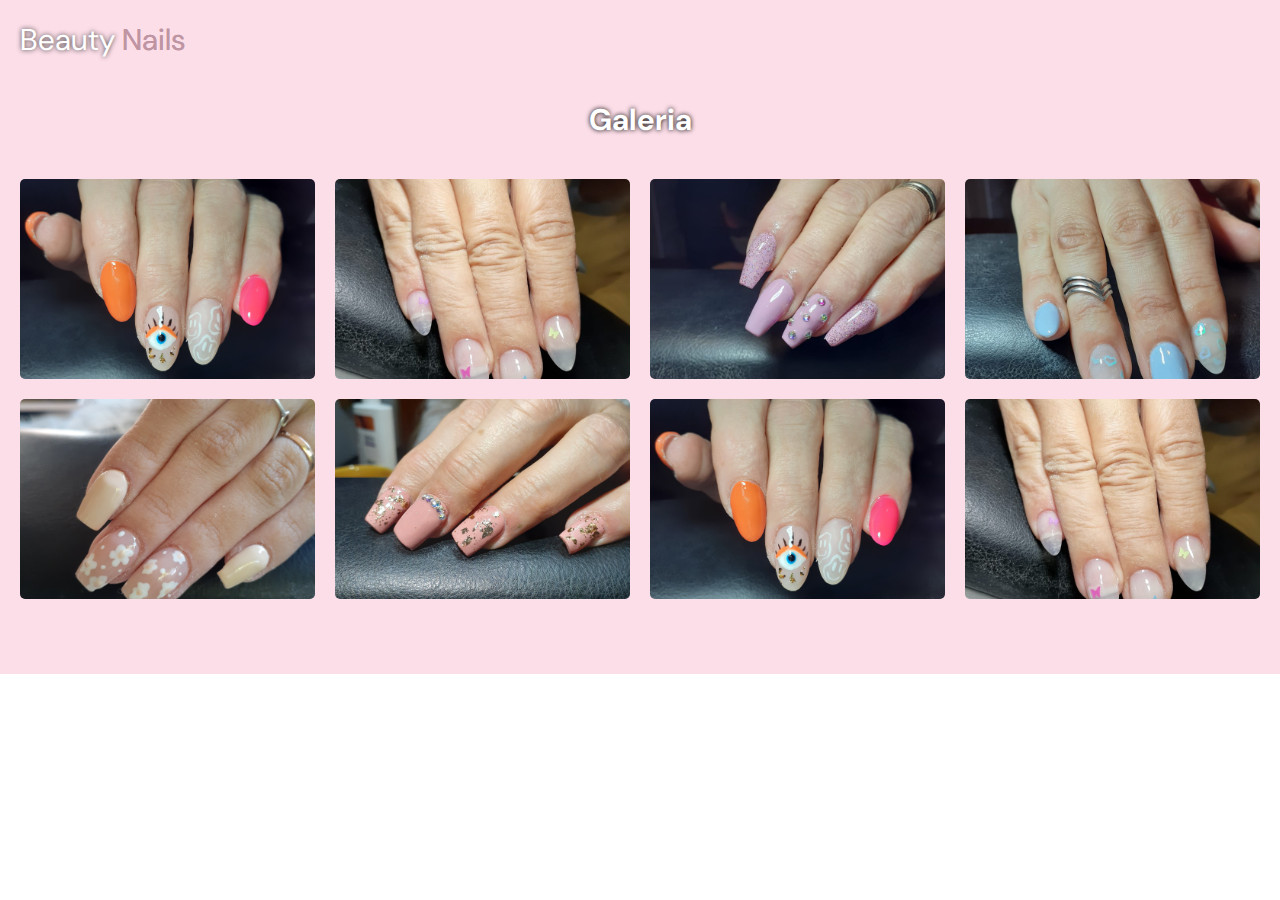
==== galeria.html @ 72dd1c16 "empiezo mi repositorio de git, pre-entrega2" ====
<!DOCTYPE html>
<html lang="es">

<head>
    <link rel="stylesheet" href="https://cdnjs.cloudflare.com/ajax/libs/font-awesome/6.2.0/css/all.min.css"
        integrity="sha512-xh6O/CkQoPOWDdYTDqeRdPCVd1SpvCA9XXcUnZS2FmJNp1coAFzvtCN9BmamE+4aHK8yyUHUSCcJHgXloTyT2A=="
        crossorigin="anonymous" referrerpolicy="no-referrer" />
    <link rel="stylesheet" href="estilos.css">
    <!--icono de pestaña-->
    <link rel="icon" href="media/logonails.jpeg">
    <meta charset="UTF-8">
    <meta http-equiv="X-UA-Compatible" content="IE=edge">
    <meta name="viewport" content="width=device-width, initial-scale=1.0">

    <title>Beauty Nails</title>
</head>

<body>
    <header>

        <div class="logo">Beauty <span>Nails</span></div>

        <i class="fa-solid fa-bars menu"></i>
    </header>
    <h2 class="titulonos">Galeria</h2>
    <section class="galeria">
        <article class="item item1"></article>
        <article class="item item2"></article>
        <article class="item item3"></article>
        <article class="item item4"></article>
        <article class="item item5"></article>
        <article class="item item6"></article>
        <article class="item item7"></article>
        <article class="item item8"></article>
    </section>
</body>
<footer>
    <div class="redes">
        <a href="https://instagram.com/_nails.b_?igshid=YmMyMTA2M2Y"><i class="fa-brands fa-instagram"></i></a>
        <a href="https://www.facebook.com/profile.php?id=100086259580706"><i class="fa-brands fa-facebook-f"></i></a>
        <a href="https://www.tiktok.com/@_nails.b_?_t=8W0SwV3RlLx&_r=1"><i class="fa-brands fa-tiktok"></i></a>
    </div>
</footer>

</html>
---- estilos.css ----
@import url('https://fonts.googleapis.com/css2?family=DM+Sans&family=Josefin+Sans:ital,wght@1,300&display=swap');

* {
    margin: 0;
    padding: 0;
    box-sizing: border-box;
}

header {
    height: 80px;
    width: 100%;
    background-color: #fcdee8;
    font-size: 30px;
    color: white;
    font-family: 'DM Sans', sans-serif;
    display: flex;
    justify-content: space-between;
    padding: 20px;
    text-shadow: 0 0 5px #333;
}

.logo span {
    color: #c095a3;
    text-shadow: 0 0 0px;
}

.menu {
    font-size: 30px;
}

main {
    background-image: url(./media/fondoIni.jpg);
    height: 100vh;
    width: 100%;
    background-position: center;
    background-size: cover;
}

.intro {
    width: 70%;
    background-color: #c095a3a8;
    border: 2px solid #c095a3;
    border-radius: 5px;
    float: right;
    margin: 20px;
    padding: 20px;
}

.intro h1 {
    color: #fcdee8;
    font-family: 'DM Sans', sans-serif;
    font-size: 30px;
    text-shadow: 0 0 5px #000;
    margin-bottom: 15px;
}

.intro p {
    font-family: 'DM Sans', sans-serif;
    color: white;
    margin-bottom: 30px;
}

.introb {
    background-color: #fcdee8;
    border-radius: 5px;
    text-decoration: none;
    color: white;
    padding: 10px 20px;
    font-family: 'DM Sans', sans-serif;
    text-shadow: 0 0 5px #000;
}

.titulonos {
    color: white;
    font-family: 'DM Sans', sans-serif;
    font-size: 30px;
    text-shadow: 0 0 5px #000;
    text-align: center;
    background-color: #fcdee8;
    padding: 20px;
}

.nosotros {
    width: 100%;
    height: 450px;
}

.nleft {
    background-image: url(media/nosotrosimg.jpg);
    height: 50%;
    width: 100%;
    background-size: cover;
    background-position: center;
}

.nright {
    padding: 20px;
    background-color: #fcdee8;
}

.nright h3 {
    text-align: center;
    color: #c095a3;
    font-family: 'DM Sans', sans-serif;
    font-size: 25px;
    margin-bottom: 20px;
}

.nright p {
    font-size: 20px;
    font-family: 'DM Sans', sans-serif;
    color: black;
    padding: 20px;
    margin-bottom: 100px;
}

.galeria {
    background-color: #fcdee8;
    height: auto;
    width: 100%;
    display: grid;
    grid-template-columns: 1fr;
    grid-template-rows: repeat(8, 200px);
    grid-gap: 20px;
    padding: 20px;
}

.item {
    width: 100%;
    border-radius: 5px;
}

.item:hover {
    transform: scale(1.5);
    transition: all 2s;
    filter: brightness(1.1);
}

.item1 {
    background-image: url(media/galeria1.jpg);
    background-size: cover;
    background-position: center;
}

.item2 {
    background-image: url(media/galeria2.jpeg);
    background-size: cover;
    background-position: center;
}

.item3 {
    background-image: url(media/galeria3.jpeg);
    background-size: cover;
    background-position: center;
}

.item4 {
    background-image: url(media/galeria4.jpeg);
    background-size: cover;
    background-position: center;
}

.item5 {
    background-image: url(media/galeria5.jpg);
    background-size: cover;
    background-position: center;
}

.item6 {
    background-image: url(media/galeria6.jpg);
    background-size: cover;
    background-position: center;
}

.item7 {
    background-image: url(media/galeria1.jpg);
    background-size: cover;
    background-position: center;
}

.item8 {
    background-image: url(media/galeria2.jpeg);
    background-size: cover;
    background-position: center;
}

footer {
    background-color: #fcdee8;
    font-family: 'DM Sans', sans-serif;
    text-align: center;
    padding: 20px;
}

footer .redes {
    margin-top: 15px;
}

footer i {
    font-size: 40px;
    text-shadow: 0 0 5px #000;
    color: white;
    letter-spacing: 20px;
}

@media only screen and (min-width:480px) {
    .galeria {
        grid-template-columns: 1fr 1fr;
        grid-template-rows: repeat(4, 200px);
    }

    .nosotros {
        display: flex;
    }

    .nleft {
        width: 50%;
        height: 100%;
    }

    .nright {
        width: 50%;
        height: 100%;
    }
}

@media only screen and (min-width:768px) and (max-width:1023px) {
    .galeria {
        grid-template-columns: 1fr 1fr 1fr;
    }

    .item1 {
        grid-column: 1/3;
        grid-row: 1/2;
    }

    .item4 {
        grid-column: 2/4;
        grid-row: 2/3;
    }

    .item5 {
        grid-column: 1/3;
        grid-row: 3/4;
    }

    .item6 {
        grid-column: 3/4;
        grid-row: 3/5;
    }

    .item8 {
        grid-column: 2/3;
        grid-row: 4/5;
    }

    footer {
        text-align: right;
    }

}

@media only screen and (min-width:1024px) {
    .galeria {
        grid-template-columns: repeat(4, 1fr);
        grid-template-rows: 200px 200px;

    }

    footer {
        text-align: right;
    }


}
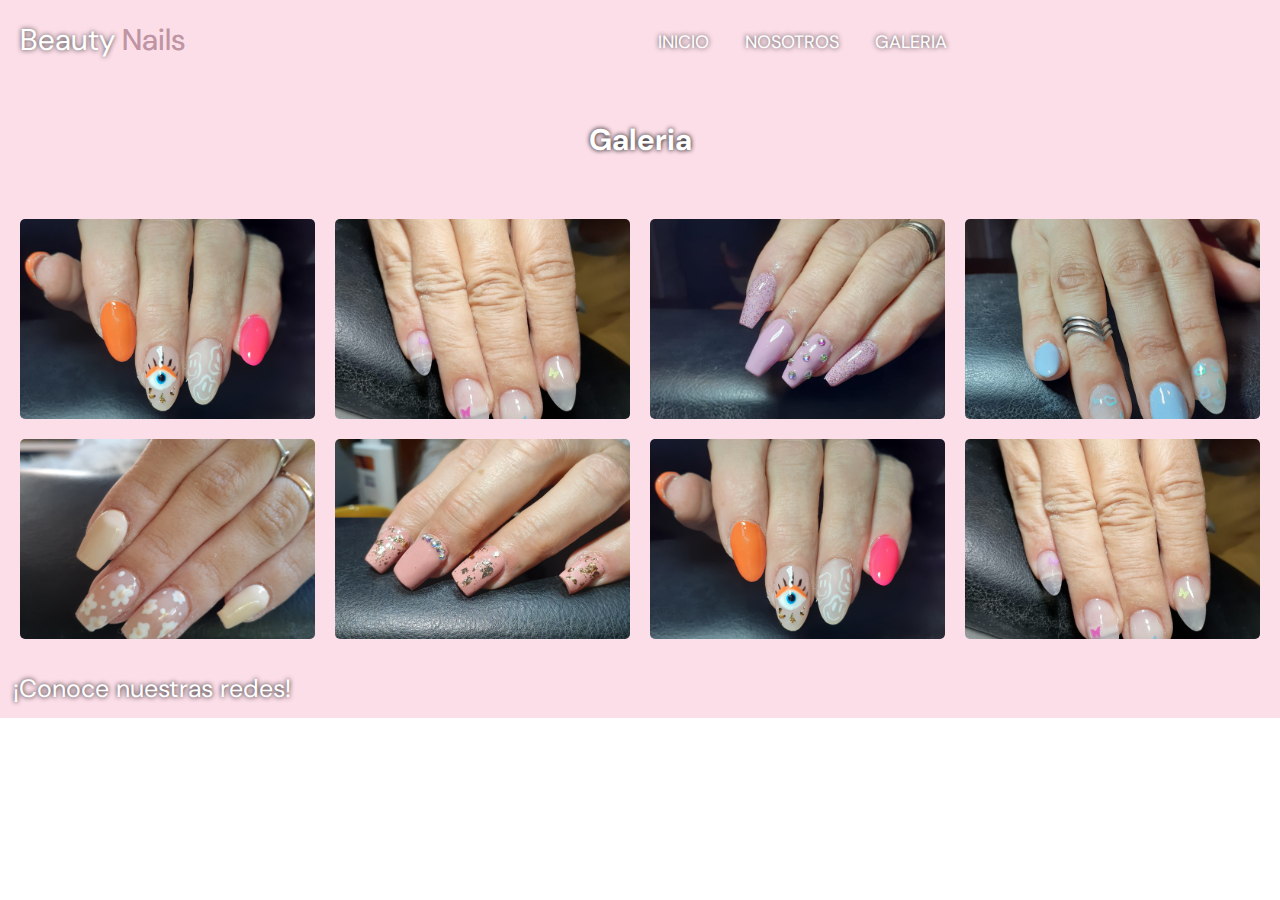
==== commit 6ebb56b8: "Han pasado 84 años...al fin logro el menu responsive!" ====
--- a/galeria.html
+++ b/galeria.html
@@ -17,11 +17,23 @@
 
 <body>
     <header>
-
-        <div class="logo">Beauty <span>Nails</span></div>
-
-        <i class="fa-solid fa-bars menu"></i>
+        <nav>
+            <!--inserto logo marca-->
+            <div class="logo">Beauty <span>Nails</span></div>
+            <!--creo boton menu responsive + input para ingresar al menu-->
+            <input type="checkbox" id="check">
+            <label for="check" class="checkbtn">
+                <i class="fas fa-bars"></i>
+            </label>
+            <!--lista desordenada para menu-->
+            <ul>
+                <li><a class="active" href="index.html">Inicio</a></li>
+                <li><a href="nosotros.html">Nosotros</a></li>
+                <li><a href="galeria.html">Galeria</a></li>
+            </ul>
+        </nav>
     </header>
+    <!--cierro header-->
     <h2 class="titulonos">Galeria</h2>
     <section class="galeria">
         <article class="item item1"></article>
@@ -34,8 +46,10 @@
         <article class="item item8"></article>
     </section>
 </body>
+<!--footer con redes-->
 <footer>
     <div class="redes">
+        <p>¡Conoce nuestras redes!</p>
         <a href="https://instagram.com/_nails.b_?igshid=YmMyMTA2M2Y"><i class="fa-brands fa-instagram"></i></a>
         <a href="https://www.facebook.com/profile.php?id=100086259580706"><i class="fa-brands fa-facebook-f"></i></a>
         <a href="https://www.tiktok.com/@_nails.b_?_t=8W0SwV3RlLx&_r=1"><i class="fa-brands fa-tiktok"></i></a>
--- a/estilos.css
+++ b/estilos.css
@@ -3,10 +3,12 @@
 * {
     margin: 0;
     padding: 0;
+    text-decoration: none;
+    list-style: none;
     box-sizing: border-box;
 }
 
-header {
+nav {
     height: 80px;
     width: 100%;
     background-color: #fcdee8;
@@ -18,19 +20,73 @@
     padding: 20px;
     text-shadow: 0 0 5px #333;
 }
+
+
 
 .logo span {
     color: #c095a3;
     text-shadow: 0 0 0px;
 }
 
+nav ul {
+    position: fixed;
+    width: 100%;
+    height: 100vh;
+    background: #c095a3;
+    top: 80px;
+    left: -100%;
+    text-align: center;
+    transition: all .5s;
+}
+
+nav ul li {
+    display: block;
+    margin: 50px 0;
+    line-height: 30px;
+}
+
+nav ul li a {
+    color: #fff;
+    font-size: 20px;
+    padding: 7px 13px;
+    border-radius: 3px;
+    text-transform: uppercase;
+    font-family: 'DM Sans', sans-serif;
+}
+
+li a:hover {
+    background: none;
+    color: #fcde;
+    text-shadow: 0 0 25px #000;
+
+}
+
+.checkbtn {
+    font-size: 30px;
+    color: #fff;
+    float: right;
+    line-height: 20px;
+    margin-right: 40px;
+    cursor: pointer;
+
+}
+
+#check {
+    display: none;
+}
+
+#check:checked~ul {
+    left: 0;
+}
+
+
 .menu {
     font-size: 30px;
 }
 
 main {
     background-image: url(./media/fondoIni.jpg);
-    height: 100vh;
+    height: calc(100vh - 160px);
     width: 100%;
     background-position: center;
     background-size: cover;
@@ -77,7 +133,7 @@
     text-shadow: 0 0 5px #000;
     text-align: center;
     background-color: #fcdee8;
-    padding: 20px;
+    padding: 40px;
 }
 
 .nosotros {
@@ -96,6 +152,7 @@
 .nright {
     padding: 20px;
     background-color: #fcdee8;
+    padding: 20px;
 }
 
 .nright h3 {
@@ -110,8 +167,6 @@
     font-size: 20px;
     font-family: 'DM Sans', sans-serif;
     color: black;
-    padding: 20px;
-    margin-bottom: 100px;
 }
 
 .galeria {
@@ -188,11 +243,9 @@
     background-color: #fcdee8;
     font-family: 'DM Sans', sans-serif;
     text-align: center;
-    padding: 20px;
-}
-
-footer .redes {
-    margin-top: 15px;
+    padding: 1%;
+    position: absolute;
+    width: 100%;
 }
 
 footer i {
@@ -200,6 +253,14 @@
     text-shadow: 0 0 5px #000;
     color: white;
     letter-spacing: 20px;
+}
+
+.redes p {
+    float: center;
+    font-family: 'DM Sans', sans-serif;
+    color: white;
+    font-size: 25px;
+    text-shadow: 0 0 5px #000;
 }
 
 @media only screen and (min-width:480px) {
@@ -257,9 +318,53 @@
         text-align: right;
     }
 
+    .redes p {
+        float: left;
+    }
+
 }
 
 @media only screen and (min-width:1024px) {
+    .checkbtn {
+        display: none;
+    }
+
+    header {
+        display: flex;
+    }
+
+    nav ul {
+        display: flex;
+        margin-right: 20px;
+        width: 100%;
+        height: 40px;
+        background: none;
+        text-align: center;
+        transition: all .5s;
+        left: 50%;
+        top: 20px;
+        position: absolute;
+    }
+
+    nav ul li {
+
+        display: flex;
+        margin: 0 5px;
+
+    }
+
+    nav ul li a {
+        display: flex;
+        font-size: 18px;
+    }
+
+    li a:hover {
+
+        background: #c095a3;
+        transition: .5s;
+        border-radius: 10px 0px;
+    }
+
     .galeria {
         grid-template-columns: repeat(4, 1fr);
         grid-template-rows: 200px 200px;
@@ -270,5 +375,8 @@
         text-align: right;
     }
 
+    .redes p {
+        float: left;
+    }
 
 }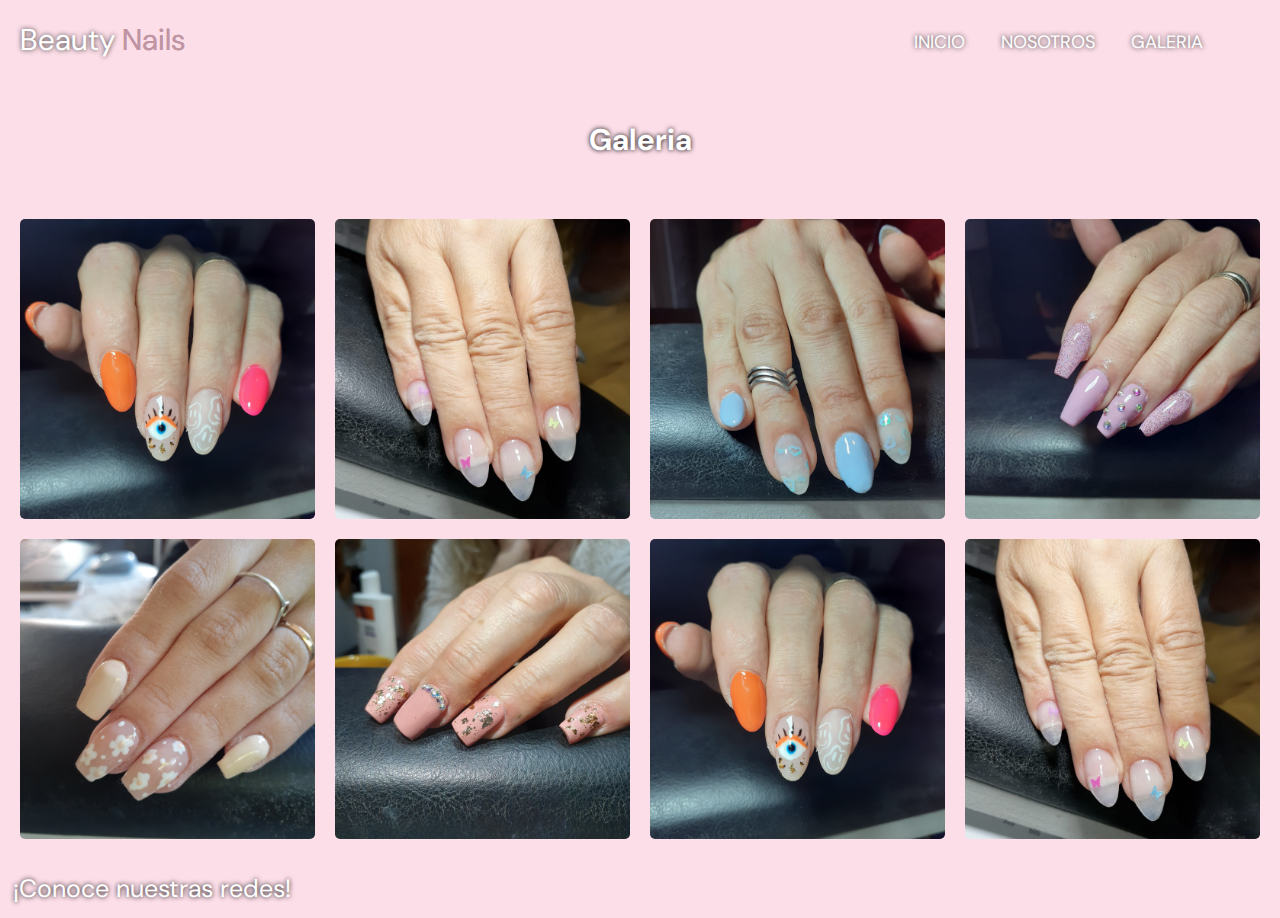
==== commit 27550bdd: "termino pre-entrega 2" ====
--- a/galeria.html
+++ b/galeria.html
@@ -35,6 +35,7 @@
     </header>
     <!--cierro header-->
     <h2 class="titulonos">Galeria</h2>
+    <!--inserto galeria, agrego imagenes desde css para que sea mas prolijo editarlas-->
     <section class="galeria">
         <article class="item item1"></article>
         <article class="item item2"></article>
--- a/estilos.css
+++ b/estilos.css
@@ -136,6 +136,7 @@
     padding: 40px;
 }
 
+
 .nosotros {
     width: 100%;
     height: 450px;
@@ -183,6 +184,8 @@
 .item {
     width: 100%;
     border-radius: 5px;
+    background-size: cover;
+    background-position: center;
 }
 
 .item:hover {
@@ -193,50 +196,34 @@
 
 .item1 {
     background-image: url(media/galeria1.jpg);
-    background-size: cover;
-    background-position: center;
 }
 
 .item2 {
     background-image: url(media/galeria2.jpeg);
-    background-size: cover;
-    background-position: center;
 }
 
 .item3 {
+    background-image: url(media/galeria4.jpeg);
+}
+
+.item4 {
     background-image: url(media/galeria3.jpeg);
-    background-size: cover;
-    background-position: center;
-}
-
-.item4 {
-    background-image: url(media/galeria4.jpeg);
-    background-size: cover;
-    background-position: center;
 }
 
 .item5 {
     background-image: url(media/galeria5.jpg);
-    background-size: cover;
-    background-position: center;
 }
 
 .item6 {
     background-image: url(media/galeria6.jpg);
-    background-size: cover;
-    background-position: center;
 }
 
 .item7 {
     background-image: url(media/galeria1.jpg);
-    background-size: cover;
-    background-position: center;
 }
 
 .item8 {
     background-image: url(media/galeria2.jpeg);
-    background-size: cover;
-    background-position: center;
 }
 
 footer {
@@ -287,31 +274,47 @@
 @media only screen and (min-width:768px) and (max-width:1023px) {
     .galeria {
         grid-template-columns: 1fr 1fr 1fr;
+        grid-template-rows: repeat(9, 200px);
     }
 
     .item1 {
         grid-column: 1/3;
-        grid-row: 1/2;
+        grid-row: 1/3;
+    }
+
+    .item2 {
+        grid-column: 3/4;
+        grid-row: 1/3;
+    }
+
+    .item3 {
+        grid-column: 1/2;
+        grid-row: 3/5;
     }
 
     .item4 {
         grid-column: 2/4;
-        grid-row: 2/3;
+        grid-row: 3/5;
     }
 
     .item5 {
         grid-column: 1/3;
-        grid-row: 3/4;
+        grid-row: 5/7;
     }
 
     .item6 {
         grid-column: 3/4;
-        grid-row: 3/5;
+        grid-row: 5/7;
+    }
+
+    .item7 {
+        grid-column: 1/2;
+        grid-row: 7/9;
     }
 
     .item8 {
-        grid-column: 2/3;
-        grid-row: 4/5;
+        grid-column: 2/4;
+        grid-row: 7/9;
     }
 
     footer {
@@ -325,6 +328,7 @@
 }
 
 @media only screen and (min-width:1024px) {
+
     .checkbtn {
         display: none;
     }
@@ -335,13 +339,13 @@
 
     nav ul {
         display: flex;
-        margin-right: 20px;
+        margin-right: 0px;
         width: 100%;
         height: 40px;
         background: none;
         text-align: center;
         transition: all .5s;
-        left: 50%;
+        left: 70%;
         top: 20px;
         position: absolute;
     }
@@ -367,7 +371,7 @@
 
     .galeria {
         grid-template-columns: repeat(4, 1fr);
-        grid-template-rows: 200px 200px;
+        grid-template-rows: 300px 300px;
 
     }
 
